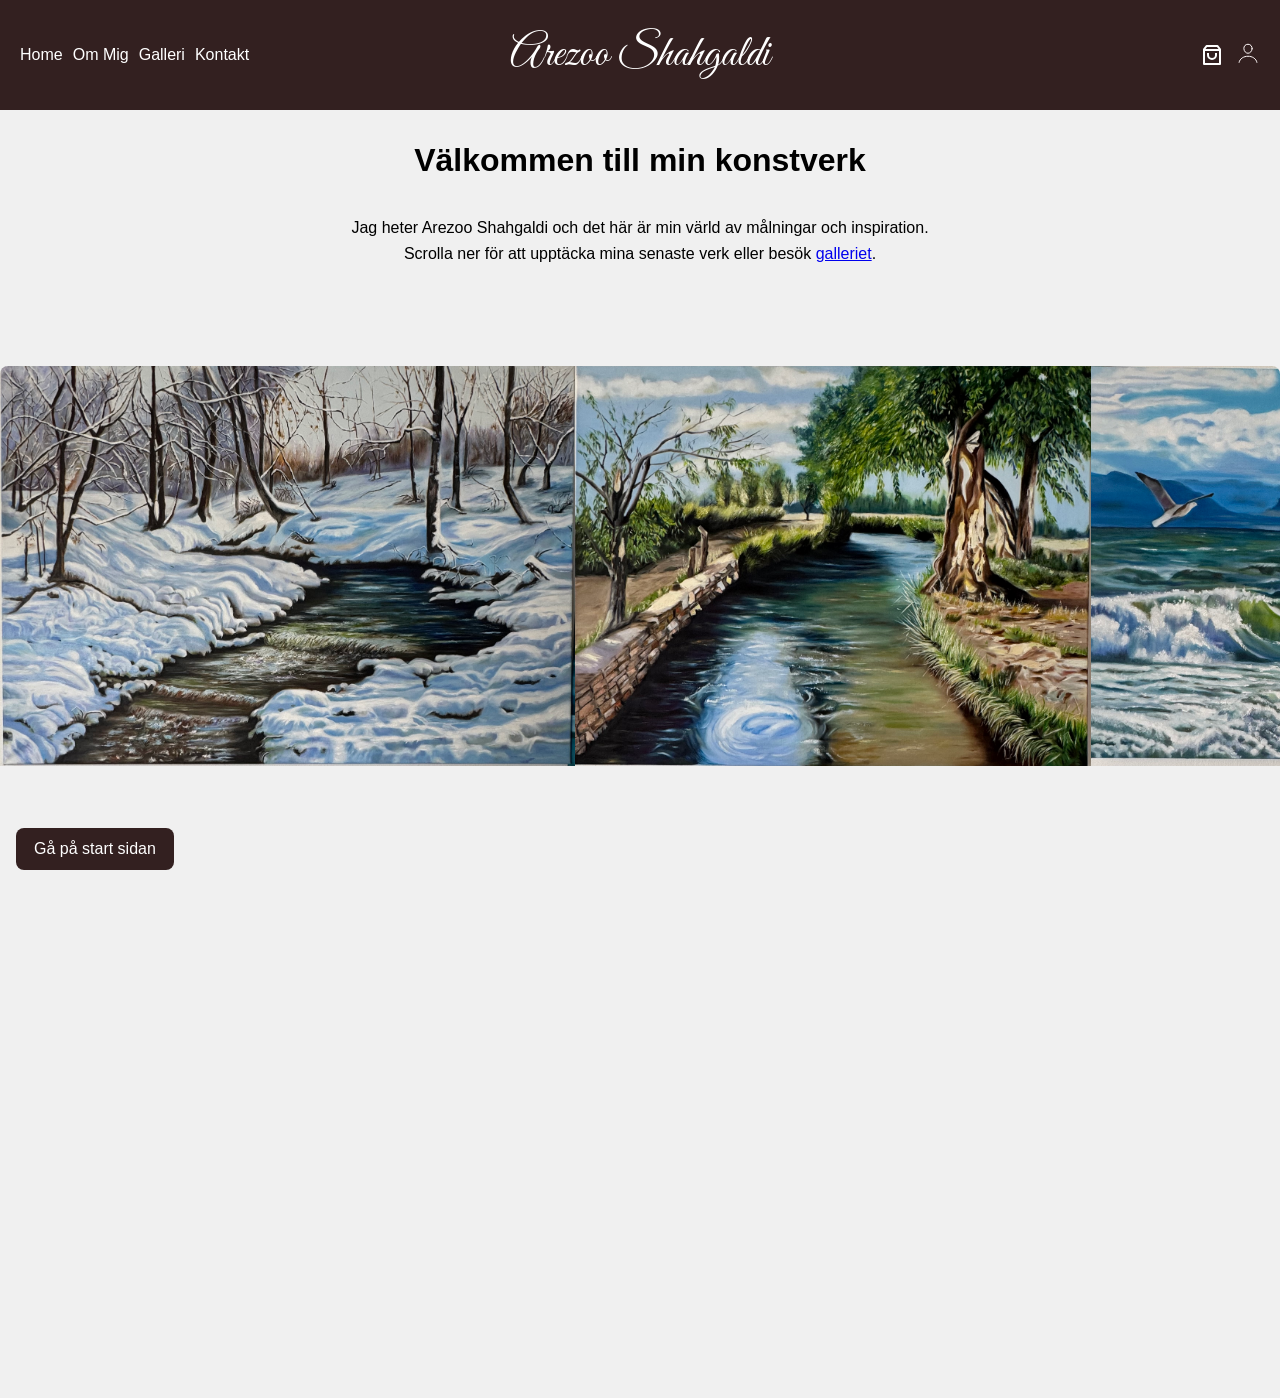
==== index.html @ 736c5e2a "Update and rename home.html to index.html" ====
<!DOCTYPE html>
<html lang="sv">
<head>
<meta charset="UTF-8">
<meta name="viewport" content="width=device-width, initial-scale=1.0">
<title>home</title>
<link rel="stylesheet" href="konst1.css">
<link rel="preconnect" href="https://fonts.gstatic.com" crossorigin>
<link href="https://fonts.googleapis.com/css2?family=Great+Vibes&display=swap" rel="stylesheet"> 
</head>
<body>
    <header class="header">
        <div class="menu-toggle" id="menu-toggle">
            <div class="bar"></div>
            <div class="bar"></div>
            <div class="bar"></div>
        </div>
        <div class="logo">Arezoo Shahgaldi</div>
        <div class="cart">
             <a id="cart-link" class="cart-btn" href="shopping.html" aria-label="Kundvagn">
              <svg xmlns="http://www.w3.org/2000/svg"  viewBox="0 0 24 24">
              <path fill="currentColor" d="M6.505 2h11a1 1 0 0 1 .8.4l2.7 3.6v15a1 1 0 0 1-1 1h-16a1 1 0 0 1-1-1V6l2.7-3.6a1 1 0 0 1 .8-.4Zm12.5 6h-14v12h14V8Zm-.5-2l-1.5-2h-10l-1.5 2h13Zm-9.5 4v2a3 3 0 1 0 6 0v-2h2v2a5 5 0 0 1-10 0v-2h2Z"/>
              </svg>
              <span id="cart-count"></span>
             </a>
             <a id="open-login" href="#" aria-label="Logga in">
               <svg aria-hidden="true" fill="none" focusable="false" width="24" viewBox="0 0 24 24" stroke-width="var(--icon-stroke-width)" stroke="currentColor" class="icon icon-account">
               <path d="M16.1255 7.75C15.9415 10.228 14.0625 12.25 12.0005 12.25C9.93847 12.25 8.05647 10.229 7.87547 7.75C7.68847 5.172 9.51547 3.25 12.0005 3.25C14.4845 3.25 16.3135 5.219 16.1255 7.75Z" stroke-linecap="round" stroke-linejoin="round"></path>
               <path d="M3.0166 21.747C3.7826 17.5 7.9216 15.25 11.9996 15.25C16.0776 15.25 20.2166 17.5 20.9836 21.747" stroke-miterlimit="10"></path>
               </svg>
             </a>
        
          <div id="mini-cart" aria-live="polite" aria-atomic="true">
            <div class="mini-cart-row">
               <img id="mini-cart-thumb" src="" alt="" />
              <div class="mini-cart-text">
                <strong id="mini-cart-title"></strong>
                <small id="mini-cart-price"></small>
             </div>
           </div>
           <div class="mini-cart-actions">
             <a href="./shopping.html"></a>
           </div>
          </div>
        </div>
        <nav class="nav" id="nav">
            <ul>
                <li><a href="home.html" target="_blank">Home</a></li>
                <li><a href="./about me.html" target="_blank">Om Mig</a></li>
                <li><a href="gallery.html" target="_blank">Galleri</a></li>
                <li><a href="contact.html" target="_blank">Kontakt</a></li>
            </ul>
        </nav>
        <style>
            .image-slider {
             overflow: hidden;
             max-width: auto;
             margin: 2rem auto;
             height: 400px;
             border-radius: 8px;
             position: relative;
             margin-left: 0;
            margin-right: 0;
             }

          .image-slider-track {
            display: flex;
           animation: scroll-horizontal 20s linear infinite;
            }

         .image-slider-track img {
           width: auto;
           max-width: 100%;
           height: 400px;
           object-fit: contain;
           }

        @media (min-width: 768px) {
          .image-slider {
           height: 1000px;
          }
          .image-slider-track {
           flex-direction: row;
           animation: scroll-horizontal  20s linear infinite;
          }
         @keyframes scroll-horizontal {
          0% { transform: translateX(0); }
         100% { transform: translateX(-100%); }
          }
        }
         
           @media (max-width: 768px) {
           .image-slider {
             height:auto;
             }
         .image-slider-track {
           flex-direction: column;
           animation: scroll-vertical 40s linear infinite;
           }
          .image-slider-track img {
           width: 100%;
           height: auto;
           margin: 10px 0;
          }

         @keyframes scroll-vertical {
           0% { transform: translateY(0); }
          100% { transform: translateY(-100%); }
         }
         }
          .main-content {
            text-align: center;
            padding: 2rem;
            font-family: Arial, sans-serif;
          }
          .main-content p { 
            flex:1;
             line-height:1.6;
             font-size:16px;
             text-align:center;
            }
          main{position: relative;}
          #btn-back-home {
             position: fixed; 
             bottom:30px;
             padding: 12px 18px; 
             background-color: #332020; 
             color: white; 
             border: none;
             border-radius: 8px;
             font-size: 16px; 
             cursor: pointer; 
            transition: background-color 0.3s;
             transform: none !important; 
             z-index: 10;
             top: auto !important;
             left: 16px; 
          }
         #btn-back-home:hover {
           background-color: #a04557;
          }
       </style>

    </header>

   <main>
    <div class="main-content">
      <h1>Välkommen till min konstverk</h1><br></br>
       <p>Jag heter Arezoo Shahgaldi och det här är min värld av målningar och inspiration.</p>
       <p>Scrolla ner för att upptäcka mina senaste verk eller besök <a href="gallery.html">galleriet</a>.</p><br></br>
    </div>

       <div class="image-slider">
         <div class="image-slider-track">
            <img src="./målningar/målning1.jpeg" alt="Bild 1">
            <img src="./målningar/målning2.jpeg" alt="Bild 2">
            <img src="./målningar/målning3.jpeg" alt="Bild 3">
            <img src="./målningar/målning4.jpeg" alt="Bild 4">
            <img src="./målningar/målning5.jpeg" alt="Bild 5">
            <img src="./målningar/målning6.jpeg" alt="Bild 6">
            <img src="./målningar/målning7.jpeg" alt="Bild 7">
            
         </div>
        
       </div>
       <button id="btn-back-home" type="button">Gå på start sidan</button>
   </main>
   
     <script src="./script1.js" defer></script>
</body>
</html>
---- konst1.css ----
* { 
    margin: 0; 
    padding: 0; 
    box-sizing: border-box; 
    font-family: Arial, sans-serif; 
}
:root {
  --header-h: 110px;  /* Header height, used to offset main content */
}

body { 
  background-color:#f0f0f0; 
  margin: 0;
  padding: 0;
 }
main{  /* Keep main content below the fixed header */
  padding-top: calc(var(--header-h) );
 }
/* ===== Header ( Navigation & Logo & Cart & Login) ===== */
.header { 
  position: fixed;
  display: grid;
  top:0; left:0; right:0;      
  height: var(--header-h);
  grid-template-columns: 1fr auto 1fr;
  grid-template-areas: "nav logo cart";   
  align-items: center;
  justify-content: center;
  gap: 16px;
  background: #332020; color: #fff;
  padding: 0 20px;
  z-index: 1000;
}
.nav {
  grid-area: nav;
  justify-self: start;
  align-items: center;
  margin-top: 0;
  display: flex;
 
}
.logo {
  grid-area:logo;               
  justify-self: center;           
  text-align: center;
  font-family: "Great Vibes", cursive;
  font-size: clamp(28px, 4vw, 44px);
} 
.icon-account {
  stroke: rgb(254, 247, 247); 
}                   
.menu-toggle {
  grid-area:nav;               /* visible on mobile */      
  display: none;
  justify-self: start;
  cursor: pointer;
  border: 0;
  background: transparent;
}   
.menu-toggle .bar {
 width: 22px;
 height: 3px;
 background-color: white;
 margin: 4px 0;
 transition: 0.3s;
}
.nav ul {
 list-style: none;
 display: flex;
 gap:12px;
 align-items: center;
}
.nav a{
 color:#fff;
 text-decoration:none;
 font-weight:500;
}
.nav ul li a:hover {
 color: #c0c2a1;
}

.cart { 
grid-area:cart; 
justify-self:end; 
display:flex; 
align-items:center;
gap:0.75rem;
position:relative;
}
.cart-btn { 
 display:inline-flex;
 align-items:center; 
 gap:6px;
 color:#fff;
 text-decoration:none;
}
.cart-btn svg{ 
  width:24px;
  height:24px; 
  display:block;
 }
#cart-count{
  min-width:18px; 
  padding:0 6px;
  line-height:18px; 
  font-size:12px;
  border-radius:999px;
  background:#ddcbcf; 
  color:#1a1414;
}
#cart-count:empty {
  display: none;
}

/* Style för mini-cart*/
#mini-cart{
 position:absolute;
 right:0; 
 top:110%; 
 width:260px; 
 background:#332020; 
 color:#fff;
  border-radius: 12px;
  padding:10px; 
  box-shadow:0 12px 28px rgba(0,0,0,.25); 
  z-index:1200;
 display:none;
 }
#mini-cart.show {
 display:block;
}
.mini-cart-row{ 
  display:flex;
  align-items:center;
  gap:10px ;
  }
#mini-cart-thumb {
 width:54px; 
 height:54px;
 object-fit:cover; 
 border-radius:8px;
 flex:0 0 54px ;
 background:#222;
 }
.mini-cart-text small {
 color:#fff;
 display:block;
 margin-top:2px;
 }
.mini-cart-actions {
 margin-top:8px;
 display:flex;
 justify-content:flex-end;
 }
.mini-cart-actions a { 
  color:#fff; 
  text-decoration:underline;
 font-size:14px ;
  }

.main-hero { 
  display:grid; 
  place-items:center; 
  padding:20px 16px 0;
 }
.art-item.large{
 width:min(900px,100%); 
 background:#fff;
 border-radius:14px; 
 padding:12px;
 box-shadow:0 4px 14px rgba(165, 137, 137, 0.08);
}
.art-item.large .media img {
  width:100%;
  height:100%;
  object-fit:cover;
  display:block;
}
.art-item.large .media{
  border-radius:12px;
  aspect-ratio: 14 / 9;           /*hur bredden gämför med höjden*/
}

.art-item.large .produkt-info {
 padding:10px 4px 2px;
 text-align:center;
}


.add-to-cart:hover {
  background-color: #8d6e63; 
  filter: brightness(1.1);
}

.add-to-cart:active {
  transform: scale(0.97);
  box-shadow: 0 2px 5px rgba(0,0,0,0.2);
}

.section-title{
  max-width: 1100px;
  margin: 40px auto 24px;  
  text-align: center;
  font-family: 'Tenor Sans', sans-serif;
}
.section-title h1 {
   font-size: clamp(24px, 6vw, 40px);
   margin-bottom:40px;
   }

.about-me-section {
  display:flex;
  gap:100px; 
  align-items:center;
 justify-content: center;
  max-width:1100px;         
  margin:20px auto;         
  padding:0 ;
}
.about-image { 
  flex:0 1 auto; 
  width: 50%;    
  margin-right: -40px;
  aspect-ratio: 4/3;   
 }
 .about-image img {
  width:100%;
  height:auto; 
  border-radius:8px;
   
}
.about-text { 
  flex:1;
  line-height:1.6;
  font-size: clamp(9px, 2.8vw,18px);
  text-align:justify;

}
.about-text h2 {
 font-size: clamp(18px, 6vw, 24px);
 margin-bottom:24px;
 text-align:center;
  }
.artworks-section{
  display: grid;
  grid-template-columns: repeat(auto-fit, minmax(360px, 1fr));
  gap: 24px;
  max-width: 1200px;
  margin: 24px auto 16px; 
}
.art-item {
  background-color: #fff;
  border-radius: 10px;
  overflow: hidden;
  padding: 10px; 
  box-shadow: 0 4px 12px rgba(0, 0, 0, 0.1);
  transition: all 0.3s ease;
}

.art-item:hover {
  transform: translateY(-5px);
  box-shadow: 0 8px 15px rgba(0, 0, 0, 0.2);
}

.media img {
  width: 100%;
  height: auto;
  display: block;
  border-radius: 8px;
  background-color: #f8f2f2;
  padding: 4px;
}

.produkt-info {
  padding-top: 12px;
}

.add-to-cart {
  background-color: #332020;
  color: white;
  font-size: 0.9rem;
  padding: 8px 16px; 
  border: none;
  border-radius: 6px;
  cursor: pointer;
  transition: all 0.3s ease;
  margin-top: 8px;
}

.add-to-cart:hover {
  background-color: #6d4c41;
  filter: brightness(1.05);
}

.add-to-cart:active {
  transform: scale(0.97);
}


/* ===== Footer ===== */
footer.contact {
    background-color: #332020; 
    color: white;              
    text-align: center;        
    padding: 0,5rem 0,5rem;        
    font-family: 'Roboto', sans-serif;
}

footer.contact h2 {
    font-size: 1.2rem;
    margin-bottom:0,75rem;
    margin-top:1rem;
}


footer.contact p {
    font-size: 1rem;
    line-height: 1.6;
    margin: 0.5rem 0;
}


footer.contact a {
    color: #f0c0c0;        
    text-decoration: none;  
    transition: color 0.3s;
}

footer.contact a:hover {
    color: #ffa0a0;        
    text-decoration: underline;
}
 .cart-bump{ animation: bump .28s ease; }
@keyframes bump{
  0%{ transform: scale(1); }
  50%{ transform: scale(1.12); }
  100%{ transform: scale(1); }
}
  


@media (min-width: 769px){
  .menu-toggle{ display: none; }  
  .nav{
     display: flex; 
     background-color: transparent;
     padding: 0; 
  } 
  .nav ul{
     display:flex; gap:10px; list-style:none; 
    } 
  }
/* Responsiv design */
@media (max-width: 768px) {

     .menu-toggle{ 
        display:flex; 
        flex-direction: column;
    }
    .nav {
        display: none;
        position: absolute;
        flex-direction: column;
        background-color: #332020;
        left: -10px;
        right: 0;
        gap:10px;
        z-index: 2000;
        border-bottom-left-radius:10px; border-bottom-right-radius:10px;
        top:var(--header-h);
    }
    .nav.active {
      display: flex;
    }
    .nav ul {
    flex-direction: column;
     gap:5px;
    }
    .nav ul li {
     margin: 5px 0;
     font-size: 14px;
    }
    .about-image {
    margin-right: 0;
    width: 50%; 
     aspect-ratio: 3 /4;
  }
  .about-text {
    margin-left: 0;
    width: 100%;
  }
  .about-me-section {
    flex-direction: column;
    gap:24px; 
    align-items: center;
  }
    .art-item.large{ width:100%; }
    .artworks-section{ flex-direction:column; gap:20px; width:50%; align-items: center;
     justify-content: center; margin:0 auto; }
    .art-item.small{ width:100%;align-self: center;justify-content: center; }
}
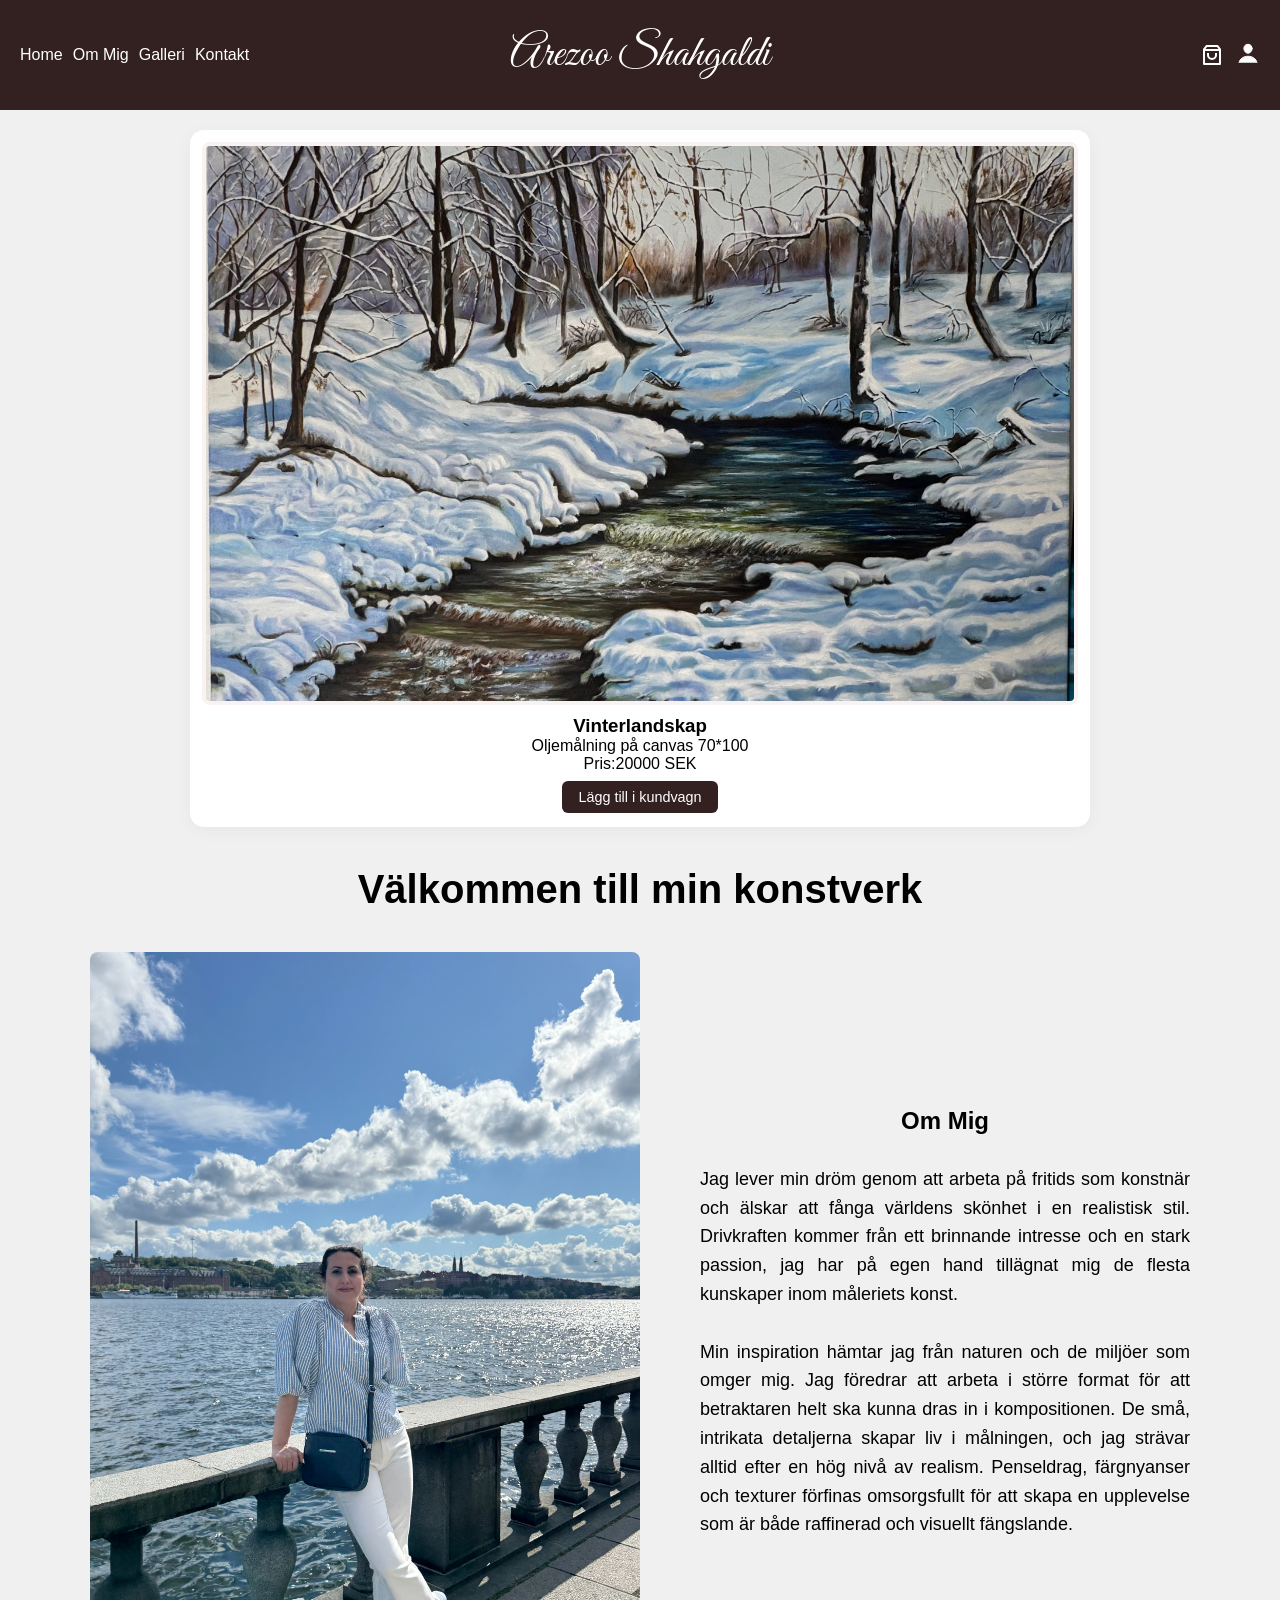
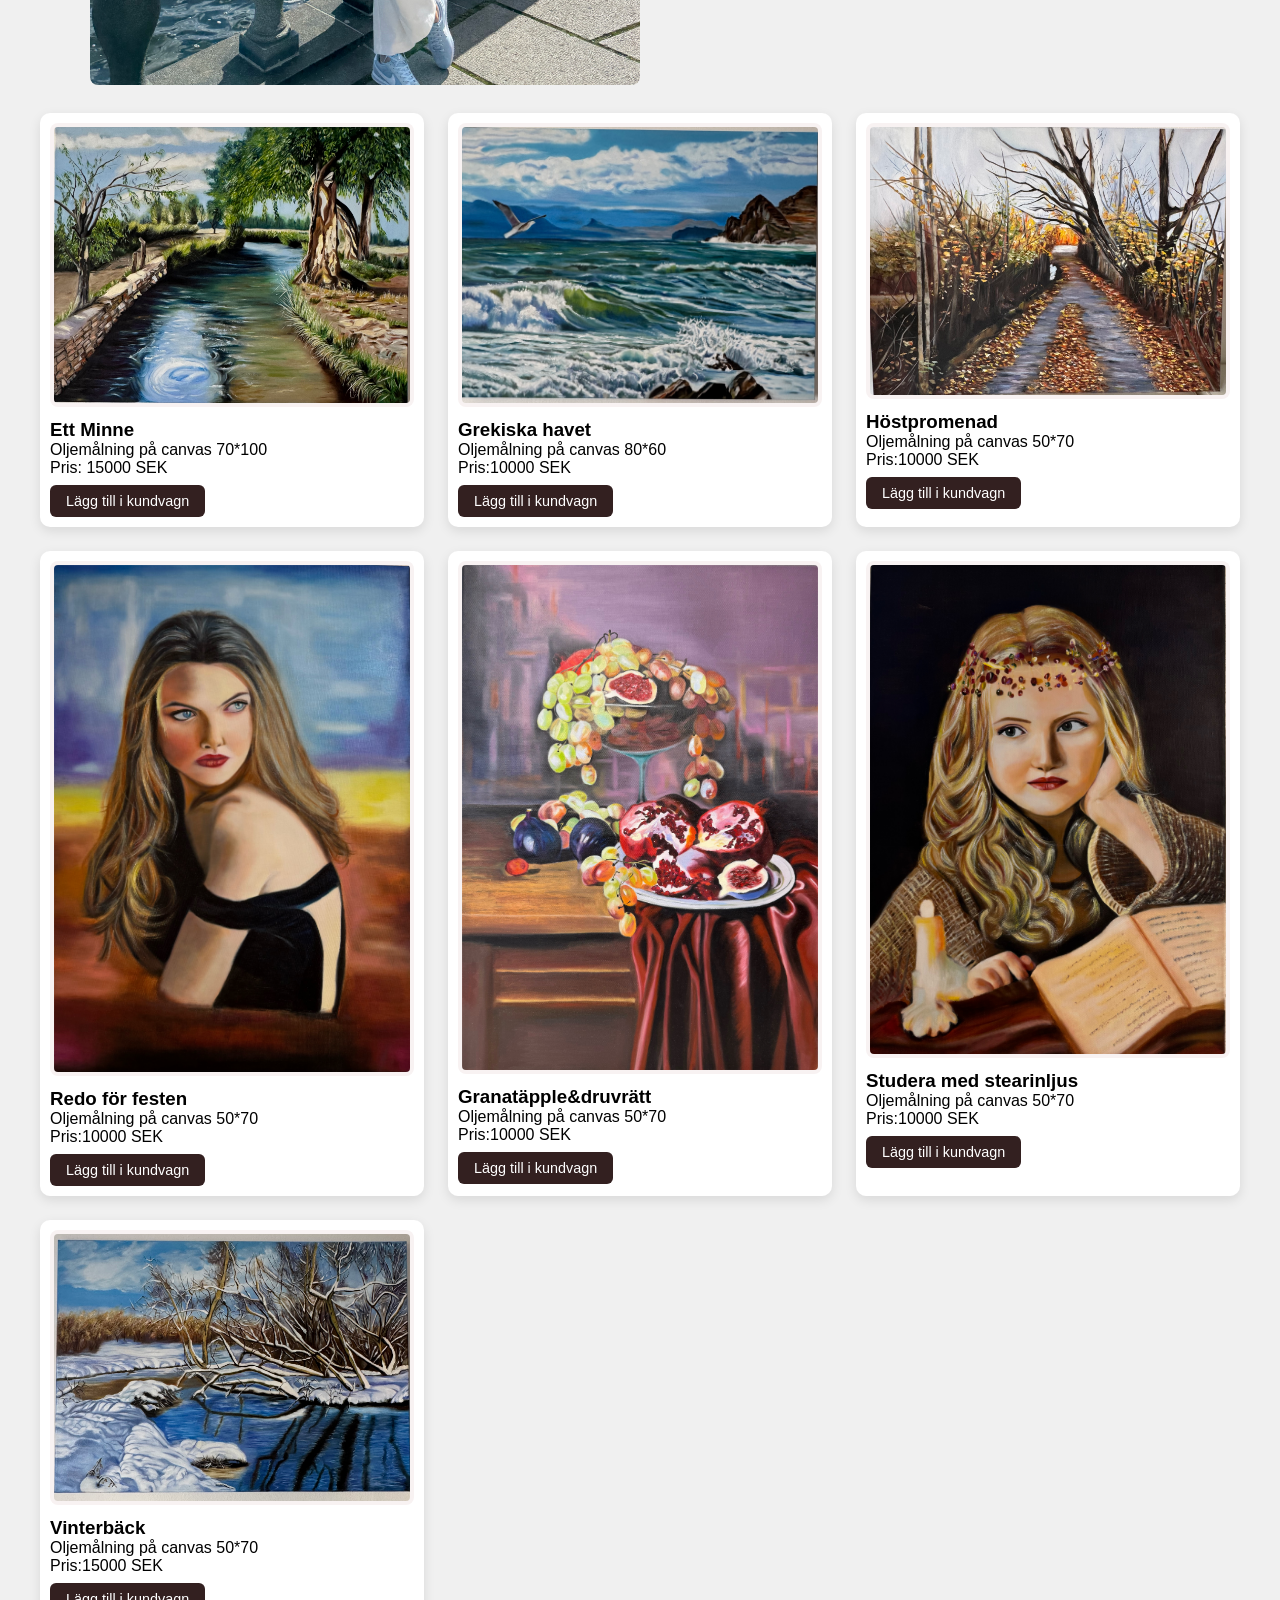
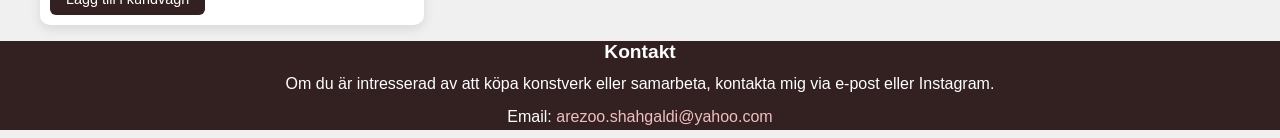
==== commit 624e8110: "Rename konst1.html to index.html" ====
--- a/index.html
+++ b/index.html
@@ -1,20 +1,23 @@
 <!DOCTYPE html>
 <html lang="sv">
 <head>
-<meta charset="UTF-8">
-<meta name="viewport" content="width=device-width, initial-scale=1.0">
-<title>home</title>
-<link rel="stylesheet" href="konst1.css">
-<link rel="preconnect" href="https://fonts.gstatic.com" crossorigin>
-<link href="https://fonts.googleapis.com/css2?family=Great+Vibes&display=swap" rel="stylesheet"> 
+    <meta charset="UTF-8">
+    <meta name="viewport" content="width=device-width, initial-scale=1.0">
+    <title>Min Konstverk</title>
+    <link rel="stylesheet" href="konst1.css">
+    <link rel="preconnect" href="https://fonts.googleapis.com">
+    <link rel="preconnect" href="https://fonts.gstatic.com" crossorigin>
+   <link href="https://fonts.googleapis.com/css2?family=Great+Vibes&display=swap" rel="stylesheet">  
+   <link href="https://fonts.googleapis.com/css2?family=Tenor+Sans&display=swap" rel="stylesheet"> 
 </head>
 <body>
     <header class="header">
-        <div class="menu-toggle" id="menu-toggle">
-            <div class="bar"></div>
-            <div class="bar"></div>
-            <div class="bar"></div>
-        </div>
+        <button class="menu-toggle" id="menu-toggle" aria-label="Öppna meny" aria-expanded="false" aria-controls="nav-panel">
+          <span class="bar"></span>
+          <span class="bar"></span>
+          <span class="bar"></span>
+        </button>
+
         <div class="logo">Arezoo Shahgaldi</div>
         <div class="cart">
              <a id="cart-link" class="cart-btn" href="shopping.html" aria-label="Kundvagn">
@@ -24,7 +27,7 @@
               <span id="cart-count"></span>
              </a>
              <a id="open-login" href="#" aria-label="Logga in">
-               <svg aria-hidden="true" fill="none" focusable="false" width="24" viewBox="0 0 24 24" stroke-width="var(--icon-stroke-width)" stroke="currentColor" class="icon icon-account">
+               <svg aria-hidden="true" fill="white" focusable="false" width="24" viewBox="0 0 24 24" stroke-width="var(--icon-stroke-width)" stroke="currentColor" class="icon icon-account">
                <path d="M16.1255 7.75C15.9415 10.228 14.0625 12.25 12.0005 12.25C9.93847 12.25 8.05647 10.229 7.87547 7.75C7.68847 5.172 9.51547 3.25 12.0005 3.25C14.4845 3.25 16.3135 5.219 16.1255 7.75Z" stroke-linecap="round" stroke-linejoin="round"></path>
                <path d="M3.0166 21.747C3.7826 17.5 7.9216 15.25 11.9996 15.25C16.0776 15.25 20.2166 17.5 20.9836 21.747" stroke-miterlimit="10"></path>
                </svg>
@@ -33,139 +36,197 @@
           <div id="mini-cart" aria-live="polite" aria-atomic="true">
             <div class="mini-cart-row">
                <img id="mini-cart-thumb" src="" alt="" />
-              <div class="mini-cart-text">
+               <div class="mini-cart-text">
                 <strong id="mini-cart-title"></strong>
                 <small id="mini-cart-price"></small>
              </div>
            </div>
            <div class="mini-cart-actions">
-             <a href="./shopping.html"></a>
+             <a href="./shopping.html">Visa kundvagn</a>
            </div>
           </div>
         </div>
         <nav class="nav" id="nav">
-            <ul>
-                <li><a href="home.html" target="_blank">Home</a></li>
+              <ul>
+                <li><a href="./home.html" target="_blank">Home</a></li>
                 <li><a href="./about me.html" target="_blank">Om Mig</a></li>
-                <li><a href="gallery.html" target="_blank">Galleri</a></li>
-                <li><a href="contact.html" target="_blank">Kontakt</a></li>
-            </ul>
+                <li><a href="./gallery.html" target="_blank">Galleri</a></li>
+                <li><a href="./contact.html" target="_blank">Kontakt</a></li>
+             </ul>
         </nav>
-        <style>
-            .image-slider {
-             overflow: hidden;
-             max-width: auto;
-             margin: 2rem auto;
-             height: 400px;
-             border-radius: 8px;
-             position: relative;
-             margin-left: 0;
-            margin-right: 0;
-             }
-
-          .image-slider-track {
-            display: flex;
-           animation: scroll-horizontal 20s linear infinite;
-            }
-
-         .image-slider-track img {
-           width: auto;
-           max-width: 100%;
-           height: 400px;
-           object-fit: contain;
-           }
-
-        @media (min-width: 768px) {
-          .image-slider {
-           height: 1000px;
-          }
-          .image-slider-track {
-           flex-direction: row;
-           animation: scroll-horizontal  20s linear infinite;
-          }
-         @keyframes scroll-horizontal {
-          0% { transform: translateX(0); }
-         100% { transform: translateX(-100%); }
-          }
-        }
+    </header>
+
+    <main>
+        <section class="main-hero">
+         <div class="art-item large">
+          <figure class="media">
+            <img src="./målningar/målning1.jpeg" alt="Art 1">
+          </figure>
+              <div class="produkt-info">
+                 <h3>Vinterlandskap</h3>
+                 <p>Oljemålning på canvas 70*100</p>
+                 <p>Pris:20000 SEK</p>
+                <button class="add-to-cart"
+                   data-id="vinterlandskap"
+                   data-title="Vinterlandskap"
+                   data-price="20000"
+                   data-image="./målningar/målning1.jpeg">
+                    Lägg till i kundvagn
+                </button>
+              </div>
+          </div>
+        </section>
          
-           @media (max-width: 768px) {
-           .image-slider {
-             height:auto;
-             }
-         .image-slider-track {
-           flex-direction: column;
-           animation: scroll-vertical 40s linear infinite;
-           }
-          .image-slider-track img {
-           width: 100%;
-           height: auto;
-           margin: 10px 0;
-          }
-
-         @keyframes scroll-vertical {
-           0% { transform: translateY(0); }
-          100% { transform: translateY(-100%); }
-         }
-         }
-          .main-content {
-            text-align: center;
-            padding: 2rem;
-            font-family: Arial, sans-serif;
-          }
-          .main-content p { 
-            flex:1;
-             line-height:1.6;
-             font-size:16px;
-             text-align:center;
-            }
-          main{position: relative;}
-          #btn-back-home {
-             position: fixed; 
-             bottom:30px;
-             padding: 12px 18px; 
-             background-color: #332020; 
-             color: white; 
-             border: none;
-             border-radius: 8px;
-             font-size: 16px; 
-             cursor: pointer; 
-            transition: background-color 0.3s;
-             transform: none !important; 
-             z-index: 10;
-             top: auto !important;
-             left: 16px; 
-          }
-         #btn-back-home:hover {
-           background-color: #a04557;
-          }
-       </style>
-
-    </header>
-
-   <main>
-    <div class="main-content">
-      <h1>Välkommen till min konstverk</h1><br></br>
-       <p>Jag heter Arezoo Shahgaldi och det här är min värld av målningar och inspiration.</p>
-       <p>Scrolla ner för att upptäcka mina senaste verk eller besök <a href="gallery.html">galleriet</a>.</p><br></br>
-    </div>
-
-       <div class="image-slider">
-         <div class="image-slider-track">
-            <img src="./målningar/målning1.jpeg" alt="Bild 1">
-            <img src="./målningar/målning2.jpeg" alt="Bild 2">
-            <img src="./målningar/målning3.jpeg" alt="Bild 3">
-            <img src="./målningar/målning4.jpeg" alt="Bild 4">
-            <img src="./målningar/målning5.jpeg" alt="Bild 5">
-            <img src="./målningar/målning6.jpeg" alt="Bild 6">
-            <img src="./målningar/målning7.jpeg" alt="Bild 7">
-            
-         </div>
-        
-       </div>
-       <button id="btn-back-home" type="button">Gå på start sidan</button>
-   </main>
-   
-     <script src="./script1.js" defer></script>
-</body>
+        <div class="section-title">
+          <h1>Välkommen till min konstverk</h1>
+        </div>
+
+        <article class="about-me-section">
+           <div class="about-image">
+             <img src="./målningar/bild.jpeg" alt="About me" />
+           </div>
+          <div class="about-text">
+            <h2>Om Mig</h2>
+           <p>Jag lever min dröm genom att arbeta på fritids som konstnär och älskar att fånga världens skönhet i en realistisk stil.
+             <span>Drivkraften kommer från ett brinnande intresse och en stark passion, jag har på egen hand tillägnat mig de flesta kunskaper inom måleriets konst.</span><br></br>
+             <span>Min inspiration hämtar jag från naturen och de miljöer som omger mig.</span>
+              <span>Jag föredrar att arbeta i större format för att betraktaren helt ska kunna dras in i kompositionen.</span> 
+             <span>De små, intrikata detaljerna skapar liv i målningen, och jag strävar alltid efter en hög nivå av realism.</span>
+             <span> Penseldrag, färgnyanser och texturer förfinas omsorgsfullt för att skapa en upplevelse som är både raffinerad och visuellt fängslande.</span>
+           </p>
+          </div>
+        </article>
+
+        <div class="artworks-section">
+          <div class="art-item small">
+           <figure class="media"> 
+              <img src="./målningar/målning2.jpeg" alt="Ett Minne">
+           </figure> 
+              <div class="produkt-info">
+                <h3>Ett Minne</h3>
+                <p>Oljemålning på canvas 70*100</p>
+                <p>Pris: 15000 SEK</p>
+               <button class="add-to-cart"
+                data-id="ett-minne"
+                data-title="Ett Minne"
+                data-price="15000"
+                data-image="./målningar/målning2.jpeg">
+                   Lägg till i kundvagn
+               </button>
+             </div>
+           </div>
+          <div class="art-item small">
+            <figure class="media">
+              <img src="./målningar/målning3.jpeg" alt="Art 3">
+            </figure>
+              <div class="produkt-info">
+                <h3>Grekiska havet</h3>
+                <p>Oljemålning på canvas 80*60</p>
+                <p>Pris:10000 SEK</p>
+               <button class="add-to-cart"
+                  data-id="Grekiska havet"
+                  data-title="Grekiska havet"
+                  data-price="10000"
+                  data-image="./målningar/målning3.jpeg">
+                      Lägg till i kundvagn
+               </button>
+             </div>
+          </div>
+           <div class="art-item small">
+             <figure class="media">
+              <img src="./målningar/målning4.jpeg" alt="Art 4">
+             </figure>
+              <div class="produkt-info">
+                <h3>Höstpromenad</h3>
+                <p>Oljemålning på canvas 50*70</p>
+                <p>Pris:10000 SEK</p>
+                <button class="add-to-cart"
+                  data-id="Hostpromenad"
+                  data-title="Höstpromenad"
+                  data-price="10000"
+                  data-image="./målningar/målning4.jpeg">
+                   Lägg till i kundvagn
+               </button>
+             </div>
+          </div>
+          <div class="art-item small">
+             <figure class="media">
+              <img src="./målningar/portrait1a.jpeg" alt="Art 5">
+            </figure>
+                <div class="produkt-info">
+                <h3>Redo för festen</h3>
+                <p>Oljemålning på canvas 50*70</p>
+                <p>Pris:10000 SEK</p>
+                <button class="add-to-cart"
+                   data-id="redo-for-festen"
+                   data-title="Redo för festen"
+                   data-price="10000"
+                   data-image="./målningar/portrait1a.jpeg">
+                   Lägg till i kundvagn
+               </button>
+              </div>
+          </div>
+         <div class="art-item small">
+           <figure class="media">
+             <img src="./målningar/målning6a.jpeg" alt="Art 6">
+           </figure>
+              <div class="produkt-info">
+                <h3>Granatäpple&druvrätt</h3>
+                <p>Oljemålning på canvas 50*70</p>
+                <p>Pris:10000 SEK</p>
+                <button class="add-to-cart"
+                  data-id="granatapple-druvratt"
+                  data-title="Granatäpple och druvrätt"
+                  data-price="10000"
+                  data-image="./målningar/målning6a.jpeg">
+                   Lägg till i kundvagn
+                </button>
+             </div>
+          </div>
+           <div class="art-item small">
+             <figure class="media">
+               <img src="./målningar/portrait2a.jpeg" alt="Art 8">
+             </figure>
+              <div class="produkt-info">
+                <h3>Studera med stearinljus</h3>
+                <p>Oljemålning på canvas 50*70</p>
+                <p>Pris:10000 SEK</p>
+                <button class="add-to-cart"
+                   data-id="Studera-med-stearinljus"
+                   data-title="Studera med stearinljus"
+                   data-price="10000"
+                   data-image="./målningar/portrait2a.jpeg">
+                   Lägg till i kundvagn
+                </button>
+             </div>
+          </div>
+           <div class="art-item small">
+             <figure class="media">
+               <img src="./målningar/målning7.jpeg" alt="Art 7">
+             </figure>
+              <div class="produkt-info">
+                <h3>Vinterbäck</h3>
+                <p>Oljemålning på canvas 50*70</p>
+                <p>Pris:15000 SEK</p>
+               <button class="add-to-cart"
+                 data-id="vinterback"
+                 data-title="Vinterbäck"
+                 data-price="15000"
+                 data-image="./målningar/målning7.jpeg">
+                 Lägg till i kundvagn
+              </button>
+             </div>
+           </div>
+      </div>
+    </main>
+   <footer class="contact">
+        <h2>Kontakt</h2>
+        <p>Om du är intresserad av att köpa konstverk eller samarbeta, kontakta mig via e-post eller Instagram.</p>
+        <p>Email: <a href="arezoo.shahgaldi@yahoo.com">arezoo.shahgaldi@yahoo.com</a></p>
+   </footer>
+
+    <script src="./cart.js" defer></script>
+    <script src="./script1.js" defer></script>
+
+  </body>
 </html>
